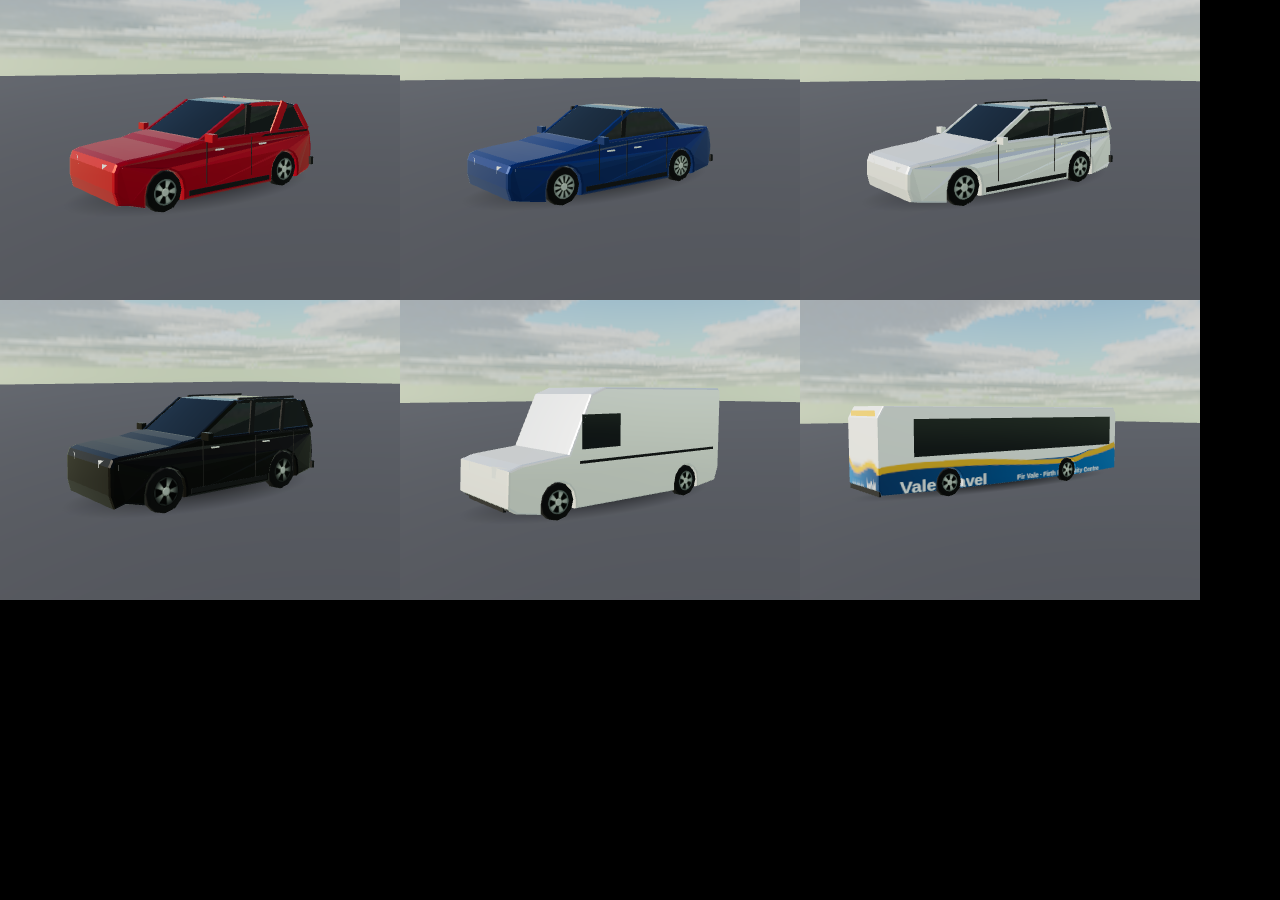
==== scripts/vehicles-preview.html @ b0d1f228 "Realistic vehicles, car parks, Northern General styles, leafy trees; missions off - vehicles.js: pro" ====
<!doctype html><html><body style="margin:0;background:#000">
<script type="importmap">{ "imports": { "three": "../src/lib/three.module.min.js" } }</script>
<canvas id="c" width="1200" height="600"></canvas>
<script type="module">
import * as THREE from 'three';
import { makeSky, SUN_DIR } from '../src/render/sky.js';
import { buildVehicle } from '../src/models/vehicles.js';
const r = new THREE.WebGLRenderer({ canvas: document.getElementById('c'), antialias: true });
r.toneMapping = THREE.ACESFilmicToneMapping; r.outputColorSpace = THREE.SRGBColorSpace; r.autoClear = false;
const sky = makeSky(r, { quality: 'low' });
const scene = new THREE.Scene(); scene.background = sky.background; scene.environment = sky.env;
const sun = new THREE.DirectionalLight(0xfff0dc, 3); sun.position.copy(SUN_DIR).multiplyScalar(20); scene.add(sun, new THREE.HemisphereLight(0xcfdcf0, 0x6a5e50, 0.35));
const ground = new THREE.Mesh(new THREE.PlaneGeometry(200, 200).rotateX(-Math.PI / 2), new THREE.MeshStandardMaterial({ color: 0x55565a, roughness: 0.9 })); scene.add(ground);
const types = ['hatch', 'saloon', 'estate', 'suv', 'van', 'bus'], paints = ['#b71c1c', '#1d3f7a', '#e9eaea', '#111214', '#f2f2ef', '#ffffff'];
const az = +(new URLSearchParams(location.search).get('az') || 0.9);
types.forEach((t, i) => {
  const v = buildVehicle(t, { paint: paints[i], plate: i, alloy: i % 4 });
  scene.clear(); scene.add(sun, ground, new THREE.HemisphereLight(0xcfdcf0, 0x6a5e50, 0.35), v.car);
  const L = v.dims.L, cam = new THREE.PerspectiveCamera(35, 400 / 300, 0.1, 200);
  const d = L * 1.5 + 2;
  cam.position.set(Math.sin(az) * d, 1.6 + L * 0.12, Math.cos(az) * d); cam.lookAt(0, v.dims.H * 0.45, 0);
  const x = (i % 3) * 400, y = (1 - Math.floor(i / 3)) * 300;
  r.setViewport(x, y, 400, 300); r.setScissor(x, y, 400, 300); r.setScissorTest(true); r.render(scene, cam);
});
window.done = true;
</script></body></html>
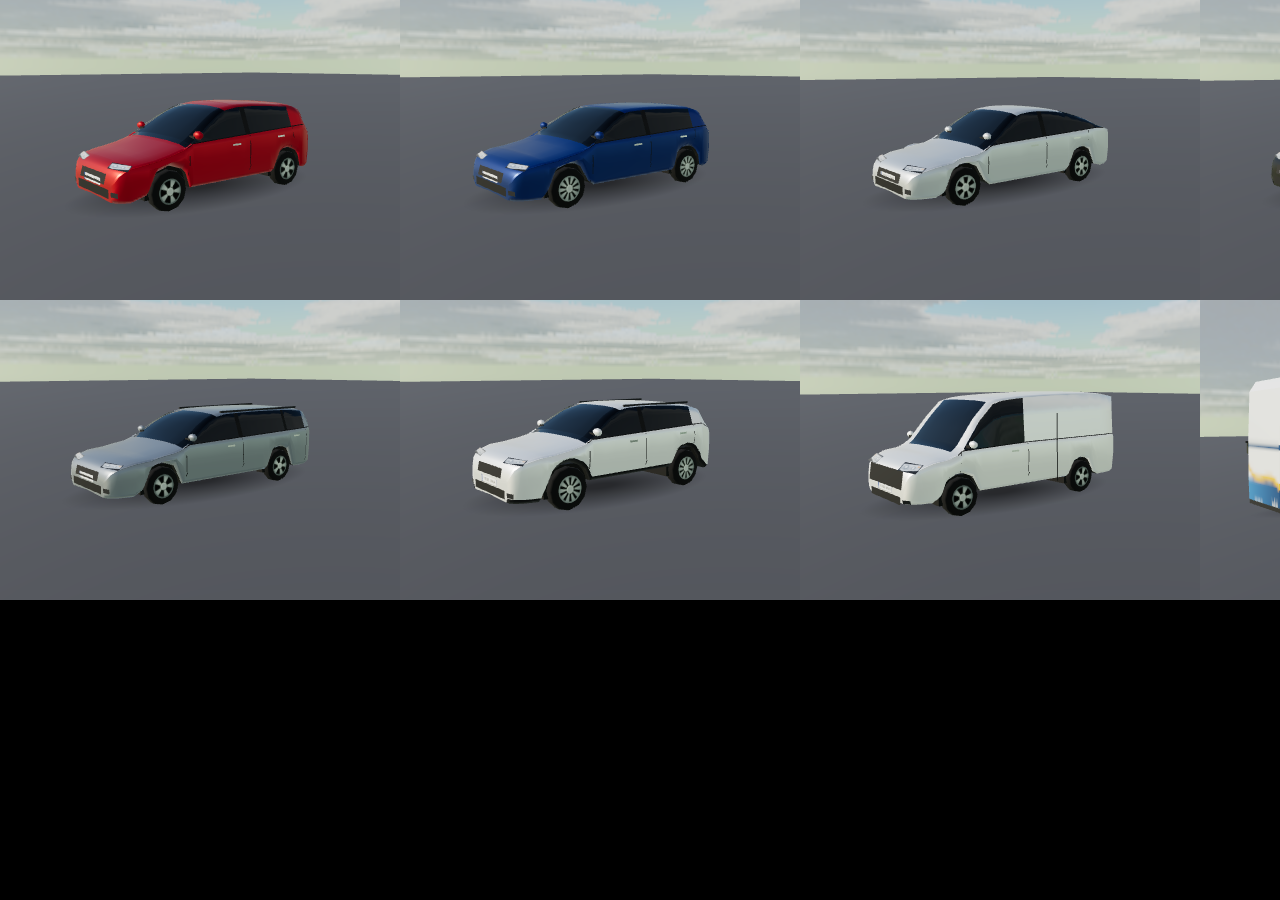
==== commit 92dc7687: "Cars rebuilt as lofted 3D bodies from real UK car templates (supermini, family hatch, hybrid private" ====
--- a/scripts/vehicles-preview.html
+++ b/scripts/vehicles-preview.html
@@ -1,6 +1,6 @@
 <!doctype html><html><body style="margin:0;background:#000">
 <script type="importmap">{ "imports": { "three": "../src/lib/three.module.min.js" } }</script>
-<canvas id="c" width="1200" height="600"></canvas>
+<canvas id="c" width="1600" height="600"></canvas>
 <script type="module">
 import * as THREE from 'three';
 import { makeSky, SUN_DIR } from '../src/render/sky.js';
@@ -11,7 +11,7 @@
 const scene = new THREE.Scene(); scene.background = sky.background; scene.environment = sky.env;
 const sun = new THREE.DirectionalLight(0xfff0dc, 3); sun.position.copy(SUN_DIR).multiplyScalar(20); scene.add(sun, new THREE.HemisphereLight(0xcfdcf0, 0x6a5e50, 0.35));
 const ground = new THREE.Mesh(new THREE.PlaneGeometry(200, 200).rotateX(-Math.PI / 2), new THREE.MeshStandardMaterial({ color: 0x55565a, roughness: 0.9 })); scene.add(ground);
-const types = ['hatch', 'saloon', 'estate', 'suv', 'van', 'bus'], paints = ['#b71c1c', '#1d3f7a', '#e9eaea', '#111214', '#f2f2ef', '#ffffff'];
+const types = ['mini', 'hatch', 'taxi', 'saloon', 'estate', 'suv', 'van', 'bus'], paints = ['#b71c1c', '#1d3f7a', '#c9cdd0', '#111214', '#8e959c', '#e9eaea', '#f2f2ef', '#ffffff'];
 const az = +(new URLSearchParams(location.search).get('az') || 0.9);
 types.forEach((t, i) => {
   const v = buildVehicle(t, { paint: paints[i], plate: i, alloy: i % 4 });
@@ -19,7 +19,7 @@
   const L = v.dims.L, cam = new THREE.PerspectiveCamera(35, 400 / 300, 0.1, 200);
   const d = L * 1.5 + 2;
   cam.position.set(Math.sin(az) * d, 1.6 + L * 0.12, Math.cos(az) * d); cam.lookAt(0, v.dims.H * 0.45, 0);
-  const x = (i % 3) * 400, y = (1 - Math.floor(i / 3)) * 300;
+  const x = (i % 4) * 400, y = (1 - Math.floor(i / 4)) * 300;
   r.setViewport(x, y, 400, 300); r.setScissor(x, y, 400, 300); r.setScissorTest(true); r.render(scene, cam);
 });
 window.done = true;
